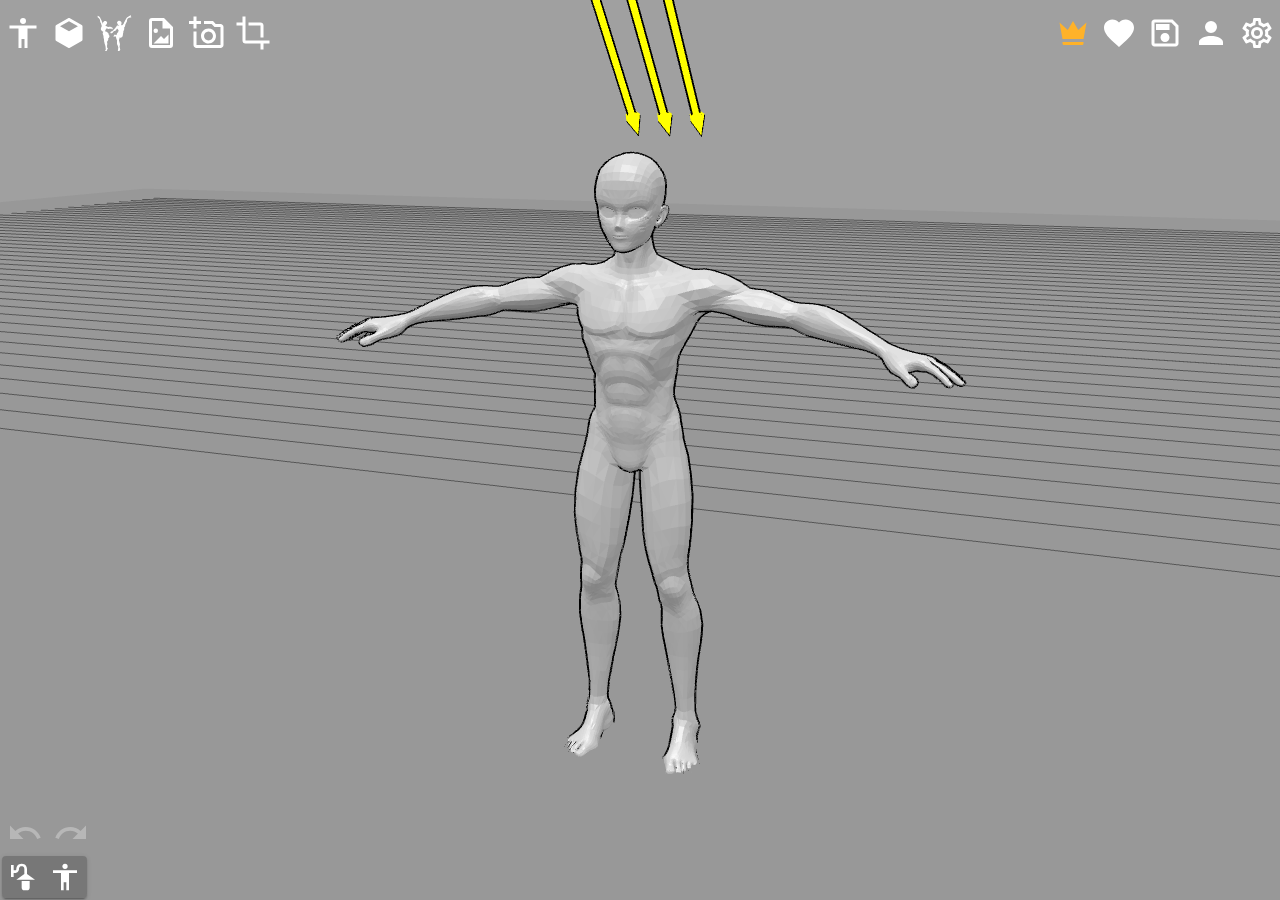
==== app/index.html @ 6d9eb971 "Add files via upload" ====
<!DOCTYPE html>
<html lang="en">
<head>
  <meta charset="utf-8" />
  <meta http-equiv="X-UA-Compatible" content="IE=edge" />
  <meta name="viewport" content="width=device-width,user-scalable=no" />
  <meta name="robots" content="noindex, nofollow" />
  <meta name="theme-color" content="#a0a0a0" />
  <title>PoseMy.Art Restored</title>
  <link rel="manifest" href="manifest.json" />
  <link rel="icon" href="favicon.ico" />
  <link rel="apple-touch-icon" href="assets/img/icon_192x192_with_background.png" />
  <link href="css/chunk-vendors.5a8d6220.css" rel="stylesheet" />
  <link href="css/app.bc449a60.css" rel="stylesheet" />
</head>
<body>
  <noscript><strong>PoseMy.Art does not work properly without JavaScript enabled. Please enable it to continue.</strong></noscript>
  <div id="app"></div>
  <script src="js/chunk-vendors.20fef943.js"></script>
  <script src="js/app.246eb90f.js?v=custom-rig-native-style-v4-base"></script>
  <script src="js/anime-base-engine-no-ui-v8-3.js?v=custom-rig-native-style-v4-base"></script>
  <script src="js/local-pose-library-native-grid-v1.js?v=pose-native-grid-v1"></script>
  <script src="js/custom-rig-native-style-v4.js?v=custom-rig-native-style-v4-20260710"></script>
</body>
</html>
---- app/css/app.bc449a60.css ----
@media only screen and (min-width:0px){.ButtonWithTooltip{width:36px!important;height:36px!important}.ButtonWithTooltip .v-icon,.ButtonWithTooltip .v-icon .v-icon__svg{font-size:28px!important;width:28px!important;height:28px!important}.ModelButtonWithTooltip{width:33px!important;height:33px!important}.ModelButtonWithTooltip .v-icon,.ModelButtonWithTooltip .v-icon .v-icon__svg{font-size:26px!important;width:26px!important;height:26px!important}}@media only screen and (min-width:440px){.ButtonWithTooltip{width:41px!important;height:41px!important}.ButtonWithTooltip .v-icon,.ButtonWithTooltip .v-icon .v-icon__svg{font-size:32px!important;width:32px!important;height:32px!important}.ModelButtonWithTooltip{width:36px!important;height:36px!important}.ModelButtonWithTooltip .v-icon,.ModelButtonWithTooltip .v-icon .v-icon__svg{font-size:28px!important;width:28px!important;height:28px!important}}@media only screen and (min-width:740px){.ButtonWithTooltip{width:46px!important;height:46px!important}.ButtonWithTooltip .v-icon,.ButtonWithTooltip .v-icon .v-icon__svg{font-size:36px!important;width:36px!important;height:36px!important}.ModelButtonWithTooltip{width:42px!important;height:42px!important}.ModelButtonWithTooltip .v-icon,.ModelButtonWithTooltip .v-icon .v-icon__svg{font-size:32px!important;width:32px!important;height:32px!important}}.tooltip{display:inline-block}.tooltip .tooltiptext{pointer-events:none;opacity:0;background-color:rgba(0,0,0,.8);color:#fff;text-align:center;padding:5px 0;border-radius:6px;position:absolute;z-index:1;padding:.5rem 1rem;position:fixed;white-space:nowrap}.tooltipTopRight{transform:translate(50%,-110%)}.tooltipBottomLeft{transform:translate(-50%,110%)}.tooltipBottomRight{transform:translate(50%,110%)}.tooltipBottom{transform:translateY(110%)}.tooltipTop{transform:translateY(-110%)}.tooltipRight{transform:translate(50%)}.tooltipLeft{transform:translate(-50%)}.tooltip:hover .tooltiptext{-webkit-animation:showThenHide 2s forwards;animation:showThenHide 2s forwards}@-webkit-keyframes showThenHide{0%{opacity:0}5%{opacity:1}95%{opacity:1}to{opacity:0}}@keyframes showThenHide{0%{opacity:0}5%{opacity:1}95%{opacity:1}to{opacity:0}}.v-data-footer__select{display:none!important}.no-transition .stepper__content{transition:none}.v-input__slot,.v-slider__thumb-container,.v-slider__track-background,.v-slider__track-fill{transition:none!important}.animations_menu_exit_x_button{position:absolute;top:0;right:4px;font-size:1.2rem}.animations_menu_exit_x_button:hover{cursor:pointer}.hideTable{display:none}.animation-menu-card{top:auto!important;bottom:2px!important;left:4px!important;overflow:hidden!important;width:calc(100% - 8px)!important;max-width:580px!important}.tabs_class .v-slide-group__prev{display:none!important}.new_title{color:red;position:absolute;right:0;top:2px;text-transform:none}.animations_table_labels{font-size:1.2rem}.animation_gif_img{width:96px;height:96px}.animation-menu-card .v-data-footer__pagination{font-size:1rem}.animation-menu-card .middle_text,.animation-menu-card .v-label{font-size:1.2rem!important}.animation-menu-card .v-btn__content,.animation-menu-card div{font-size:1rem}.category_select .v-list-item__content .v-list-item__title{font-size:1rem!important}@media only screen and (max-height:780px){.animation_gif_img{width:80px;height:80px}}@media only screen and (max-height:700px){.animation_gif_img{width:64px;height:64px}.animations_table_labels{font-size:1rem}.animation-menu-card .middle_text{font-size:1rem!important}}@media only screen and (max-height:610px){.poses_animations_tab{max-height:82vh;overflow-y:auto}}@media only screen and (max-width:600px){.animation_gif_img{width:64px;height:64px}.animations_table_labels{font-size:1rem}.animation-menu-card .middle_text{font-size:1rem!important}}.anim_image_container{position:relative}.anim_image_container:hover .anim_image_overlay_effect{cursor:pointer;opacity:.08}.anim_image_container img{display:block;width:100%;height:auto}.anim_image_overlay_effect{position:absolute;top:0;bottom:0;left:0;right:0;height:100%;width:100%;opacity:0;transition:.2s ease;background-color:#fff}.anim_scenes_photos_grid{line-height:0;-webkit-column-count:4;-webkit-column-gap:0;-moz-column-count:4;-moz-column-gap:0;column-count:4;column-gap:0}.anim_scenes_photos_grid img{width:100%!important;height:auto!important}@media (max-width:1200px){.anim_scenes_photos_grid{-moz-column-count:4;column-count:4}}@media (max-width:480px){.anim_scenes_photos_grid{-moz-column-count:3;column-count:3}}@media (max-width:400px){.anim_scenes_photos_grid{-moz-column-count:3;column-count:3}}.poses_tab_title_new{color:#e32020;position:absolute;right:0;top:28px;text-transform:none}.heart:hover{color:red!important}.model_grid_model_title{margin:0!important;padding:8px;justify-self:center;text-align:center;line-height:normal}.models_grid_container{max-height:70vh;overflow:hidden auto}.models_grid_img_container{position:relative}.models_grid_img_container:hover .models_grid_image_overlay_effect{cursor:pointer;opacity:.08}.models_grid_img_container img{display:block;height:auto}.models_grid_image_overlay_effect{position:absolute;top:0;bottom:0;left:0;right:0;height:100%;width:100%;opacity:0;transition:.2s ease;background-color:#fff}.models_grid_photos_grid{line-height:0;-webkit-column-count:5;-webkit-column-gap:0;-moz-column-count:5;-moz-column-gap:0;column-count:5;column-gap:0}.models_grid_photos_grid img{width:100%!important;height:auto!important}@media (max-width:1200px){.models_grid_photos_grid{-moz-column-count:4;column-count:4}}@media (max-width:768px){.models_grid_photos_grid{-moz-column-count:3;column-count:3}}@media (max-width:550px){.models_grid_photos_grid{-moz-column-count:3;column-count:3}}@media (max-width:400px){.models_grid_photos_grid{-moz-column-count:2;column-count:2}}.models_grid_button_premium_star{position:absolute!important;right:0;top:0;color:#ffb229!important}.model_grid_new_model{position:absolute!important;left:16px;top:16px;color:#e32020!important}.add_models_menu{max-width:1080px;width:calc(100% - 8px)!important;top:4px!important;left:4px!important}.add_menu{overflow-y:auto;max-width:400px;max-height:70vh}.add_models_menu_exit_x_button{position:absolute;top:0;right:4px;font-size:1.2rem}.add_models_menu_exit_x_button:hover{cursor:pointer}.add_props_menu{max-width:1080px;width:calc(100% - 8px)!important;top:4px!important;left:4px!important}.add_props_menu_exit_x_button{position:absolute;top:0;right:4px;font-size:1.2rem}.add_props_menu_exit_x_button:hover{cursor:pointer}.add_props_container{max-height:70vh;overflow:hidden auto}.prop_poses_img_container{position:relative}.prop_poses_img_container:hover .prop_image_overlay_effect{cursor:pointer;opacity:.08}.prop_poses_img_container img{display:block;height:auto}.prop_image_overlay_effect{position:absolute;top:0;bottom:0;left:0;right:0;height:100%;width:100%;opacity:0;transition:.2s ease;background-color:#fff}.prop_button_premium_star{position:absolute!important;right:0;bottom:0;color:#ffb229!important}.add_props_photos_grid{line-height:0;-webkit-column-count:5;-webkit-column-gap:0;-moz-column-count:5;-moz-column-gap:0;column-count:5;column-gap:0}.add_props_photos_grid img{width:100%!important;height:auto!important}@media (max-width:1200px){.add_props_photos_grid{-moz-column-count:4;column-count:4}}@media (max-width:768px){.add_props_photos_grid{-moz-column-count:3;column-count:3}}@media (max-width:550px){.add_props_photos_grid{-moz-column-count:3;column-count:3}}@media (max-width:400px){.add_props_photos_grid{-moz-column-count:2;column-count:2}}.image_container{position:relative}.image_container:hover .image_overlay_effect{cursor:pointer;opacity:.08}.image_container img{display:block;width:100%;height:auto}.image_overlay_effect{position:absolute;top:0;bottom:0;left:0;right:0;height:100%;width:100%;opacity:0;transition:.2s ease;background-color:#fff}.premade_scenes_photos_grid{line-height:0;-webkit-column-count:5;-webkit-column-gap:0;-moz-column-count:5;-moz-column-gap:0;column-count:5;column-gap:0}.premade_scenes_photos_grid img{width:100%!important;height:auto!important}@media (max-width:1200px){.premade_scenes_photos_grid{-moz-column-count:4;column-count:4}}@media (max-width:1000px){.premade_scenes_photos_grid{-moz-column-count:4;column-count:4}}@media (max-width:800px){.premade_scenes_photos_grid{-moz-column-count:3;column-count:3}}@media (max-width:400px){.premade_scenes_photos_grid{-moz-column-count:3;column-count:3}}.premade_scenes_buttons{display:flex;flex-flow:row}@media (max-width:802px){.premade_scenes_buttons{flex-flow:column}}.premadeScenesSettingsMenu{display:none}@media (max-width:1015px){.premade_scenes_buttons{display:none}.premadeScenesSettingsMenu{display:block}}.premade_scenes_menu_card{width:calc(100% - 8px)!important;max-width:1080px;left:4px!important;top:4px!important}.premade_scenes_menu_exit_x_button{position:absolute;top:0;right:4px;font-size:1.2rem}.premade_scenes_menu_exit_x_button:hover{cursor:pointer}.account_menu{right:10px!important;left:unset!important}.premium_dialog_exit_x_button{position:absolute;top:0;right:4px;font-size:1.2rem;z-index:20}.premium_dialog_exit_x_button:hover{cursor:pointer;color:#fff}.premium_dialog{max-height:90vh;overflow-y:auto}.premium_dialog_card{min-width:1080px}.premium_dialog_inner_content{display:flex}@media only screen and (max-width:550px){.premium_dialog_inner_content{flex-flow:column}}.green_tick{color:#008009;font-size:1.6rem;margin-right:.5rem}.premium_dialog_left_side{width:272px}.stars{color:orange;font-size:1.5rem;margin-left:.2rem}.testimonial_apos{font-size:1.2rem;color:#ff72cb}.premium_dialog_dialog{overflow:hidden}.group_collapse{position:absolute;top:-17px;right:-10px;-webkit-user-select:none;-moz-user-select:none;-ms-user-select:none;user-select:none;cursor:pointer}@media only screen and (min-width:0px){.group_collapse{top:-17px;right:-3px}.ButtonWithTooltip .group_collapse .v-btn,.ButtonWithTooltip .group_collapse .v-icon,.ButtonWithTooltip .group_collapse .v-icon .v-icon__svg{font-size:20px!important;width:20px!important;height:20px!important}}@media only screen and (min-width:440px){.group_collapse{top:-18px;right:-4px}.ButtonWithTooltip .group_collapse .v-btn,.ButtonWithTooltip .group_collapse .v-icon,.ButtonWithTooltip .group_collapse .v-icon .v-icon__svg{font-size:22px!important;width:22px!important;height:22px!important}}@media only screen and (min-width:740px){.group_collapse{top:-19px;right:-5px}.ButtonWithTooltip .group_collapse .v-btn,.ButtonWithTooltip .group_collapse .v-icon,.ButtonWithTooltip .group_collapse .v-icon .v-icon__svg{font-size:24px!important;width:24px!important;height:24px!important}}.group_model_icon{margin-top:12px;margin-right:6px}.light_menu_exit_x_button{position:absolute;top:0;right:4px;font-size:1.2rem}.light_menu_exit_x_button:hover{cursor:pointer}.save_load_pose_menu{overflow:hidden;top:auto!important;max-width:calc(100% - 8px)!important;left:4px!important;bottom:2px!important}.saveLoadPoseRows{display:flex;flex-flow:row}@media only screen and (max-width:640px){.saveLoadPoseRows{flex-flow:column}.save_load_pose_menu{width:unset!important}}.hand_poses_menu{overflow:hidden;top:auto!important;width:calc(100% - 8px)!important;left:4px!important;bottom:2px!important;max-width:600px}.hand_poses_img_container{position:relative}.hand_poses_img_container:hover .hand_image_overlay_effect{cursor:pointer;opacity:.08}.hand_poses_img_container img{display:block;height:auto}.hand_image_overlay_effect{position:absolute;top:0;bottom:0;left:0;right:0;height:100%;width:100%;opacity:0;transition:.2s ease;background-color:#fff}.hand_poses_menu_exit_x_button{position:absolute;top:0;right:4px;font-size:1.2rem}.hand_poses_menu_exit_x_button:hover{cursor:pointer}.hand_poses_container{max-height:58vh;overflow:auto}.hand_poses_photos_grid{line-height:0;-webkit-column-count:5;-webkit-column-gap:0;-moz-column-count:5;-moz-column-gap:0;column-count:5;column-gap:0}.hand_poses_photos_grid img{width:100%!important;height:auto!important}@media (max-width:1200px){.hand_poses_photos_grid{-moz-column-count:5;column-count:5}}@media (max-width:768px){.hand_poses_photos_grid{-moz-column-count:5;column-count:5}.hand_poses_container{max-height:40vh}}@media (max-width:550px){.hand_poses_photos_grid{-moz-column-count:4;column-count:4}.hand_poses_container{max-height:35vh}}@media (max-width:400px){.hand_poses_photos_grid{-moz-column-count:4;column-count:4}.hand_poses_container{max-height:30vh}}.camera_positions_menu{left:4px!important;top:4px!important}.camera_positions_menu_exit_x_button{position:absolute;top:0;right:4px;font-size:1.2rem}.camera_positions_menu_exit_x_button:hover{cursor:pointer}.dragIcon{pointer-events:all;top:50%;left:50%;transform:translate(-50%,-50%);cursor:grab;cursor:-webkit-grab}.dragIcon:active{cursor:grabbing;cursor:-webkit-grabbing}.imageHoleModal{pointer-events:none;position:fixed;top:50%;left:50%;width:512px;height:512px;transform:translate(-50%,-50%);z-index:10;outline:9999px solid rgba(0,0,0,.5);border-radius:20px}.exportActions{pointer-events:all;display:flex}.exportMenu{position:fixed;z-index:12;bottom:10px;left:50%;translate:-50%;width:1072px}.widthHeightRow{display:flex}.topRightActions{position:absolute;top:0;right:4px;font-size:1.2rem}.exit_x_button{font-size:1.2rem}.exit_button:hover{cursor:pointer}.exit_minus_button,.exit_plus_button{font-size:1.3rem}.buttonsRow{margin:18px;display:flex;flex-flow:row;justify-content:center;flex-wrap:wrap}.buttonsCol{display:flex;flex-flow:column;justify-content:space-between;margin:4px}.exportOverlayBigX{position:fixed;font-size:4rem;right:1rem;top:0;z-index:12}.exportOverlayBigX:hover{cursor:pointer}#exportOverlayDraggableTopLine{top:0;transform:translate(50%,-40%)}#exportOverlayDraggableBottomLine,#exportOverlayDraggableTopLine{width:256px;height:0;border-bottom:14px solid #fff;position:absolute;pointer-events:all}#exportOverlayDraggableBottomLine{bottom:0;transform:translate(50%,40%)}#exportOverlayDraggableRightLine{right:0;transform:translate(50%,50%)}#exportOverlayDraggableLeftLine,#exportOverlayDraggableRightLine{width:0;height:256px;border-right:14px solid #fff;position:absolute;pointer-events:all}#exportOverlayDraggableLeftLine{left:0;transform:translate(-50%,50%)}.cropDraggable:hover{cursor:-webkit-grab;cursor:grab}.cropDraggable:active{cursor:grabbing;cursor:-webkit-grabbing}.change_models_menu{max-width:1080px;top:auto!important;width:calc(100% - 8px)!important;bottom:2px!important;left:4px!important}.change_model_menu_exit_x_button{position:absolute;top:0;right:4px;font-size:1.2rem}.change_model_menu_exit_x_button:hover{cursor:pointer}.groupsMenu{top:unset!important;bottom:20px}.groupsMenuSubtitle{font-size:1.2rem}.groups_menu_exit_x_button{position:absolute;top:0;right:4px;font-size:1.2rem}.groups_menu_exit_x_button:hover{cursor:pointer}.groups_menu_v_radio label{max-width:154px;overflow-wrap:anywhere}.anchorMenu{top:unset!important;bottom:20px}.anchorMenuSubtitle{font-size:1.2rem}.anchor_menu_exit_x_button{position:absolute;top:0;right:4px;font-size:1.2rem}.anchor_menu_exit_x_button:hover{cursor:pointer}.anchor_menu_v_radio label{max-width:154px;overflow-wrap:anywhere}body,html{margin:0;padding:0;overflow:hidden}html{overflow-y:hidden!important;background-color:#a0a0a0}.v-application--wrap{overflow:hidden}.topMenu{position:fixed;top:0;left:0;margin-top:10px;display:flex;justify-content:space-between}.darkMode{background-color:#000}#renderer{-webkit-touch-callout:none;-webkit-user-select:none;-moz-user-select:none;-ms-user-select:none;user-select:none}#renderer,#renderer canvas{position:fixed;top:0;left:0}.noPointerEvents{pointer-events:none}.outlinerMenu{position:absolute;right:0;top:0}.sceneMenu{background:transparent;position:fixed;bottom:0;left:0;max-width:730px;margin:2px;pointer-events:none}.bigIcon{background:red}.bottomMenuBackground{background-color:rgba(0,0,0,.21176470588235294)!important}.modelsCard{display:inline-flex;flex-flow:row;justify-items:center;align-items:center;white-space:nowrap;overflow-x:auto;overflow-y:hidden;padding-right:1px}.modelsCard::-webkit-scrollbar-thumb{background:#3e3e3e}@media only screen and (max-width:740px){.sceneMenu{max-width:calc(100% - 4px)}.modelsCard{max-width:100%}}.auto_pointer_events{pointer-events:auto}::-webkit-scrollbar{height:5px;width:8px}::-webkit-scrollbar-track{background:transparent}::-webkit-scrollbar-thumb{background:#999;border:1px solid transparent;border-radius:6px;background-clip:padding-box}::-webkit-scrollbar-thumb:hover{background:#909090}.theme--dark.v-application{background:#a0a0a0!important}.v-btn{text-transform:none!important}a .v-btn__content{justify-content:left}a{text-decoration:none}.get_pma_button{font-weight:500!important;font-size:1.2rem!important}.get_pma_button,.pma_button_background{background-image:linear-gradient(to bottom right,#ff30b2,#7de5da)}.premium_title_buttons{display:flex;flex-wrap:wrap;justify-content:center;align-items:center}@media only screen and (max-width:680px){.top_menu_left_side{display:flex;flex-flow:column}.top_menu_left_side .tooltiptext{transform:translate(65%)}}@media only screen and (min-width:440px) and (max-height:450px){.top_menu_left_side{display:grid;grid-template-columns:repeat(2,1fr)}}@media only screen and (max-width:440px) and (max-height:404px){.top_menu_left_side{display:grid;grid-template-columns:repeat(2,1fr)}}.top_menu_right_side{display:flex;position:fixed;right:0}.special_offer_label{font-size:2rem}.precent_label{font-size:3rem;font-weight:700;color:orange}.snackbar_exit_x_button{position:absolute;top:10px;right:10px;font-size:2rem}.snackbar_exit_x_button:hover{cursor:pointer;color:#fff}.new_title_export{color:#e32020;position:absolute;left:22px;top:36px;text-transform:none}.pulse_effect{-webkit-animation:pulse_animation 1s infinite;animation:pulse_animation 1s infinite}@-webkit-keyframes pulse_animation{50%{background-color:#bbb}}@keyframes pulse_animation{50%{background-color:#bbb}}.v-card__title{padding-left:16px;padding-top:4px;padding-bottom:4px;padding-right:4px}.menu_exit_x_button{position:absolute;top:0;right:4px;font-size:1.2rem}.menu_exit_x_button:hover{cursor:pointer}.v-tour{font-size:1.1rem}.v-step{margin:3px!important}.v-step__button{font-size:1.05rem!important}.v-tour--active{pointer-events:auto!important}.v-card,.v-menu__content,div{touch-action:pan-x pan-y}
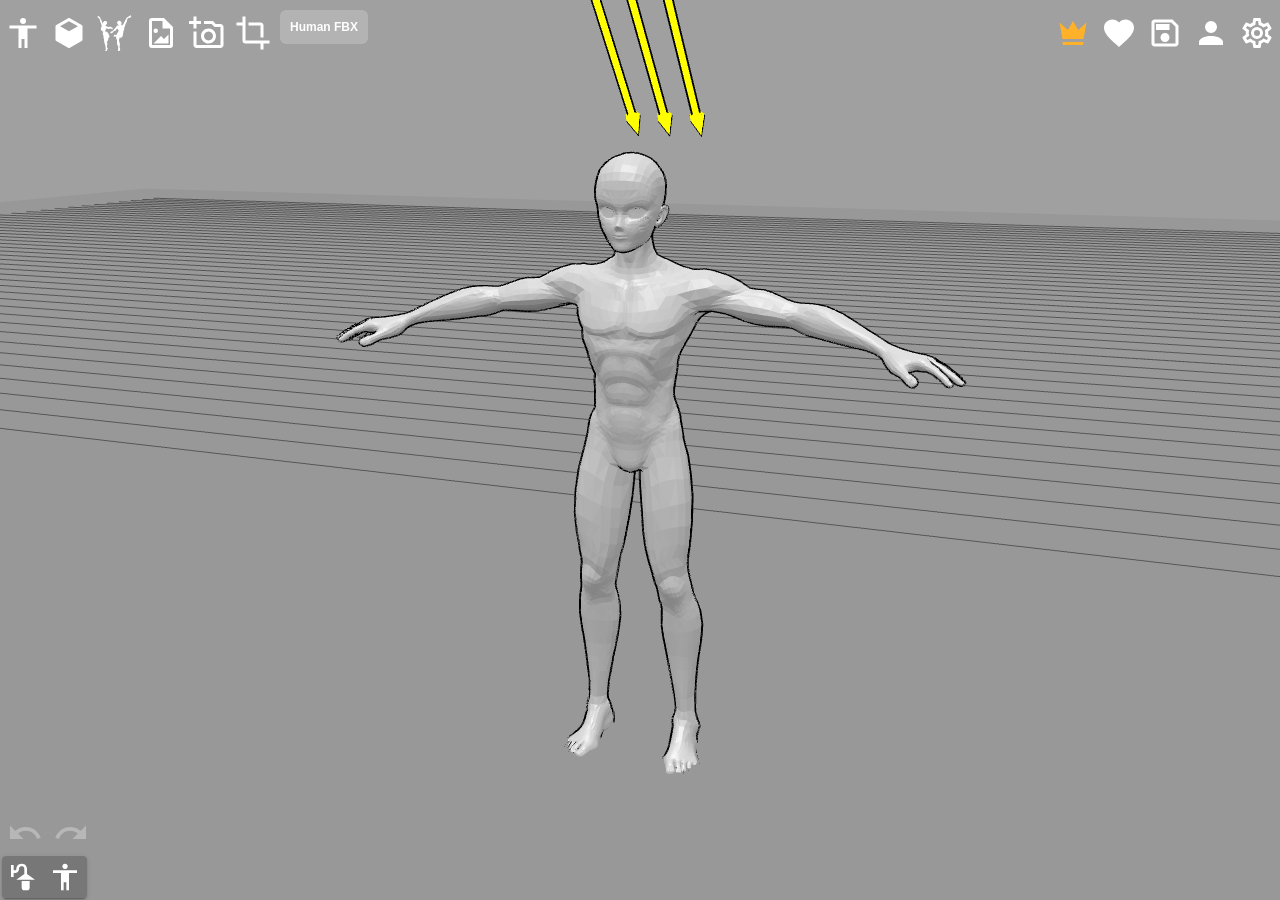
==== commit 3100e86c: "Add files via upload" ====
--- a/app/index.html
+++ b/app/index.html
@@ -17,9 +17,10 @@
   <noscript><strong>PoseMy.Art does not work properly without JavaScript enabled. Please enable it to continue.</strong></noscript>
   <div id="app"></div>
   <script src="js/chunk-vendors.20fef943.js"></script>
-  <script src="js/app.246eb90f.js?v=custom-rig-native-style-v4-base"></script>
-  <script src="js/anime-base-engine-no-ui-v8-3.js?v=custom-rig-native-style-v4-base"></script>
+  <script src="js/app.246eb90f.js?v=human-native-test-v1-base"></script>
+  <script src="js/anime-base-engine-no-ui-v8-3.js?v=custom-rig-native-style-v8-base"></script>
   <script src="js/local-pose-library-native-grid-v1.js?v=pose-native-grid-v1"></script>
-  <script src="js/custom-rig-native-style-v4.js?v=custom-rig-native-style-v4-20260710"></script>
+  <script src="js/custom-rig-native-style-v8.js?v=human-native-compatible-v1"></script>
+  <script src="js/add-human-native-button-v1.js?v=add-human-native-button-v1-20260710"></script>
 </body>
 </html>
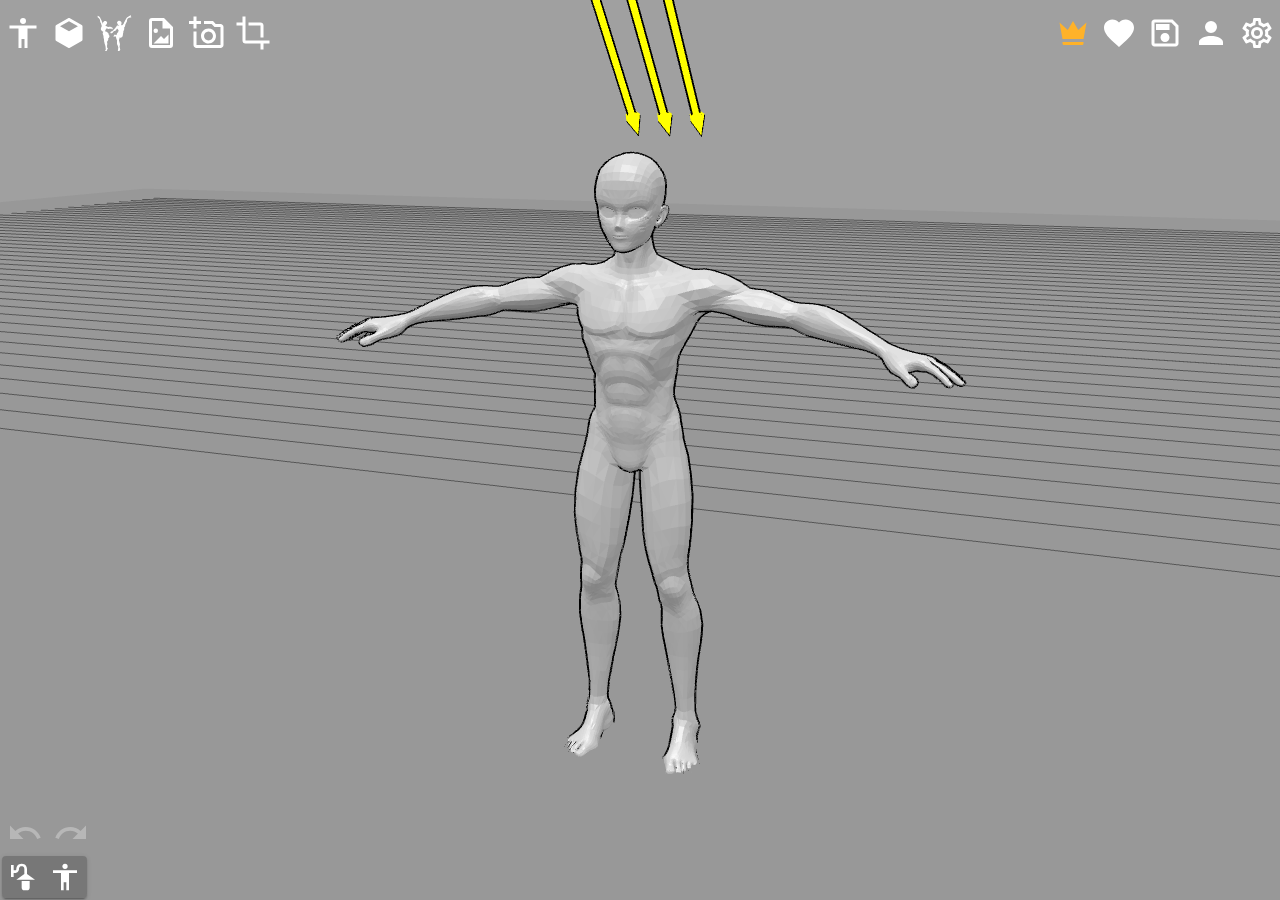
==== commit c6b837d0: "Add files via upload" ====
--- a/app/index.html
+++ b/app/index.html
@@ -17,10 +17,9 @@
   <noscript><strong>PoseMy.Art does not work properly without JavaScript enabled. Please enable it to continue.</strong></noscript>
   <div id="app"></div>
   <script src="js/chunk-vendors.20fef943.js"></script>
-  <script src="js/app.246eb90f.js?v=human-native-test-v1-base"></script>
+  <script src="js/app.246eb90f.js?v=human-native-test-v2-base"></script>
   <script src="js/anime-base-engine-no-ui-v8-3.js?v=custom-rig-native-style-v8-base"></script>
   <script src="js/local-pose-library-native-grid-v1.js?v=pose-native-grid-v1"></script>
-  <script src="js/custom-rig-native-style-v8.js?v=human-native-compatible-v1"></script>
-  <script src="js/add-human-native-button-v1.js?v=add-human-native-button-v1-20260710"></script>
+  <script src="js/custom-rig-native-style-v8.js?v=human-native-test-v2-compatible"></script>
 </body>
 </html>
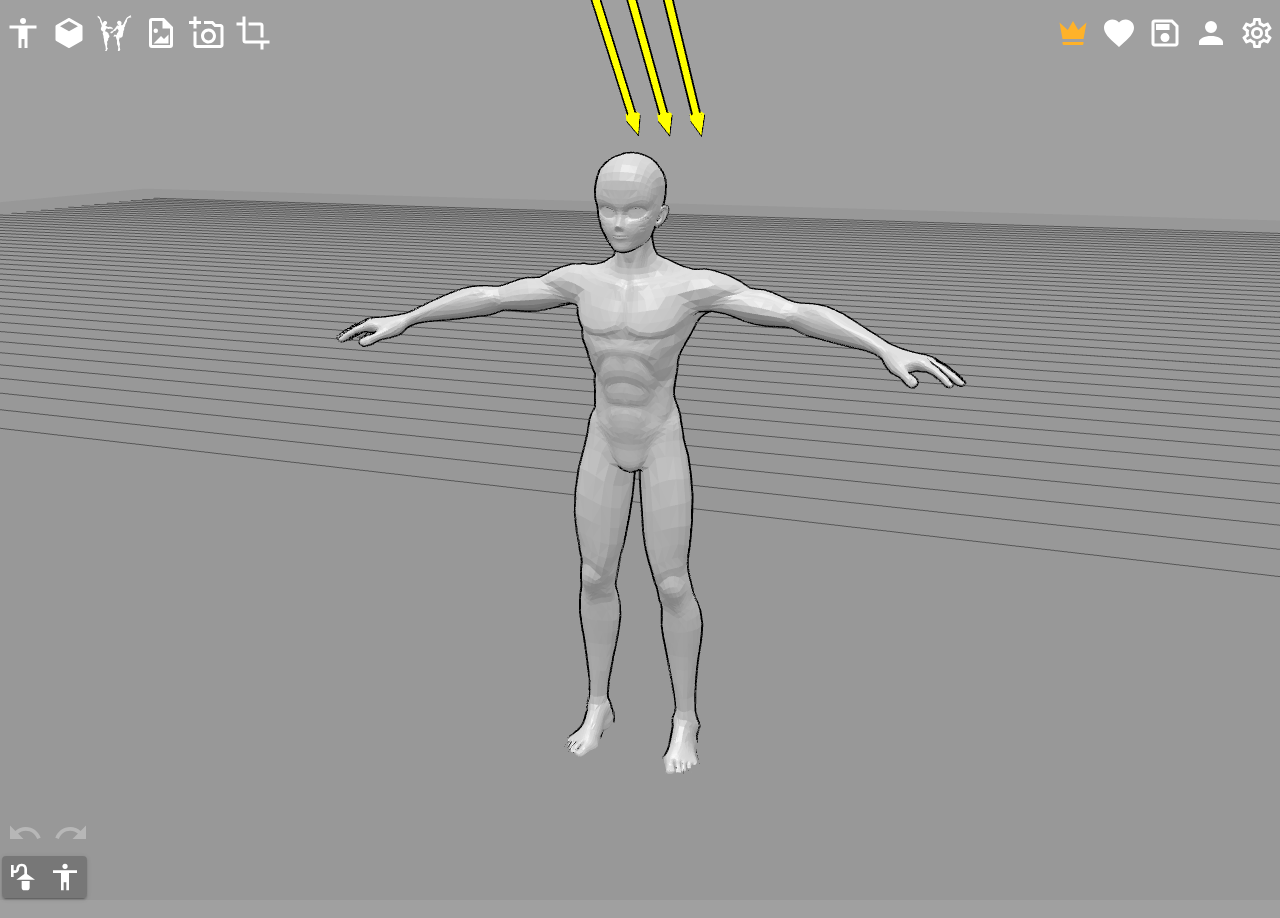
==== commit 09ea9056: "Add files via upload" ====
--- a/app/index.html
+++ b/app/index.html
@@ -17,9 +17,10 @@
   <noscript><strong>PoseMy.Art does not work properly without JavaScript enabled. Please enable it to continue.</strong></noscript>
   <div id="app"></div>
   <script src="js/chunk-vendors.20fef943.js"></script>
-  <script src="js/app.246eb90f.js?v=human-native-test-v2-base"></script>
+  <script src="js/app.246eb90f.js?v=human-native-test-v4-gizmo-size-base"></script>
   <script src="js/anime-base-engine-no-ui-v8-3.js?v=custom-rig-native-style-v8-base"></script>
   <script src="js/local-pose-library-native-grid-v1.js?v=pose-native-grid-v1"></script>
   <script src="js/custom-rig-native-style-v8.js?v=human-native-test-v2-compatible"></script>
+\n  <script src="js/human-native-gizmo-size-fix-v4.js?v=human-native-gizmo-size-fix-v4-20260710"></script>
 </body>
 </html>
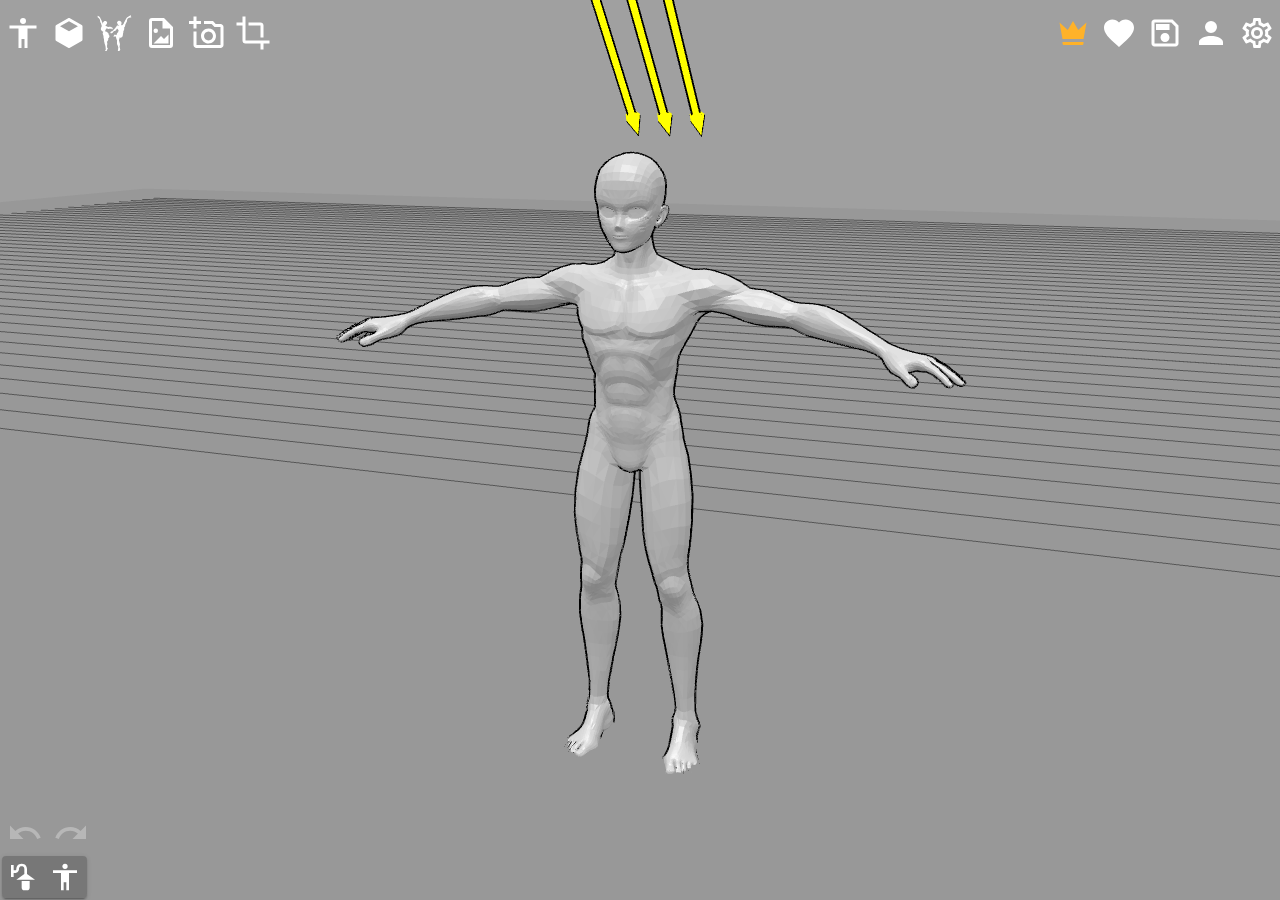
==== commit 764eed70: "Add files via upload" ====
--- a/app/index.html
+++ b/app/index.html
@@ -17,10 +17,9 @@
   <noscript><strong>PoseMy.Art does not work properly without JavaScript enabled. Please enable it to continue.</strong></noscript>
   <div id="app"></div>
   <script src="js/chunk-vendors.20fef943.js"></script>
-  <script src="js/app.246eb90f.js?v=human-native-test-v4-gizmo-size-base"></script>
+  <script src="js/app.246eb90f.js?v=human-native-test-v2-base"></script>
   <script src="js/anime-base-engine-no-ui-v8-3.js?v=custom-rig-native-style-v8-base"></script>
   <script src="js/local-pose-library-native-grid-v1.js?v=pose-native-grid-v1"></script>
   <script src="js/custom-rig-native-style-v8.js?v=human-native-test-v2-compatible"></script>
-\n  <script src="js/human-native-gizmo-size-fix-v4.js?v=human-native-gizmo-size-fix-v4-20260710"></script>
 </body>
 </html>
